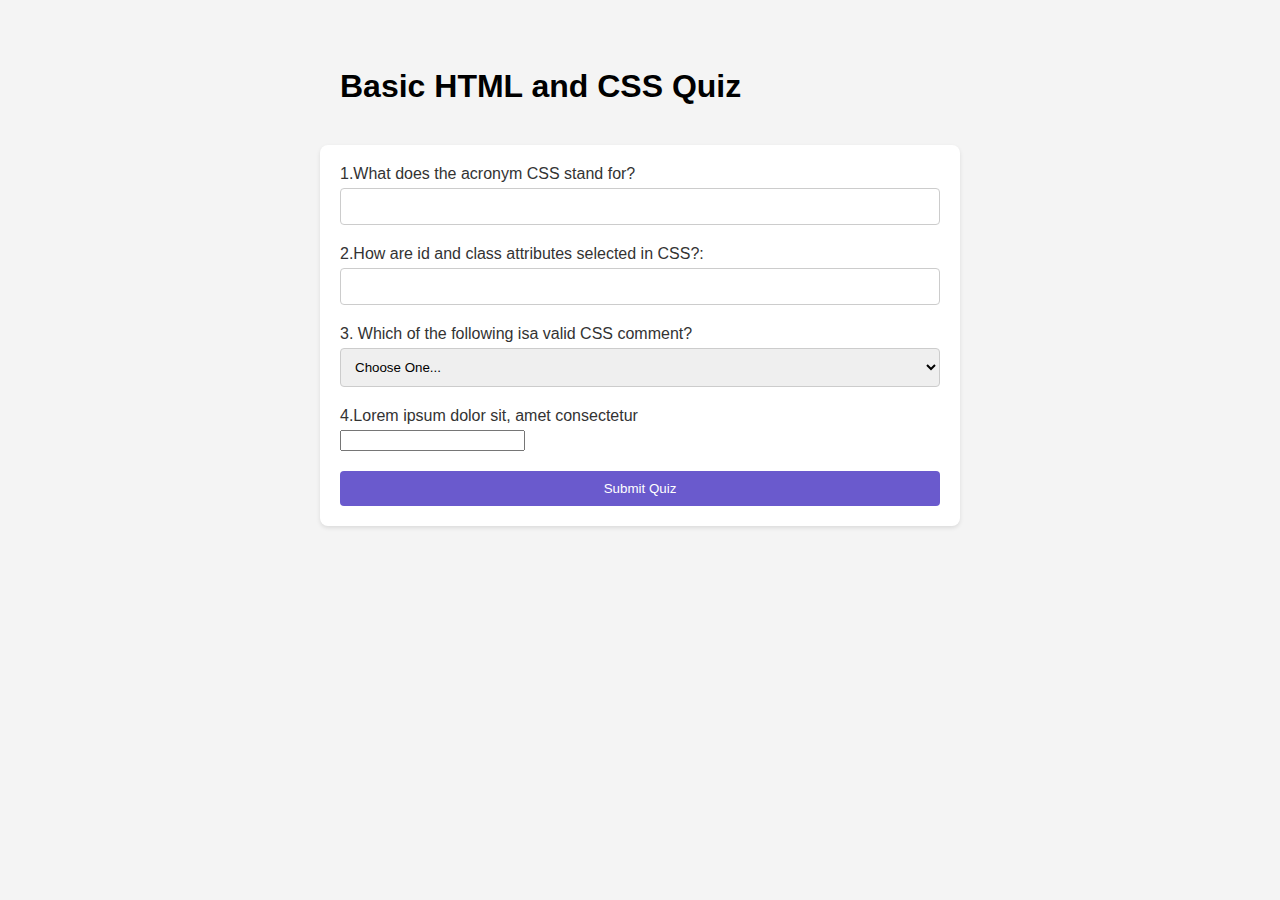
==== quiz.html @ dd70a0fa "Built Quiz html and CSS for assignment" ====
<!DOCTYPE html>
<html lang="en">
<head>
    <meta charset="UTF-8">
    <meta name="viewport" content="width=device-width, initial-scale=1.0">
    <title>Basic HTML and CSS Quiz</title>
    <link rel="stylesheet" href="styles/quiz.css">
</head>
<body>
    <main>
        <h1>Basic HTML and CSS Quiz</h1>
        <form id="quiz"> 
            
            <label for="q1">1.What does the acronym CSS stand for?</label>
            <input type="text" id="q1" name="q1">
    
            <label for="q2">2.How are id and class attributes selected in CSS?:</label>
            <input type="text" id="q2" name="q2">
    
            <label for="q3">3. Which of the following isa valid CSS comment?</label>
            <select name="q3" id="q3">
                <option value="" selected disabled>Choose One...</option>
                <option value="#"># this is a comment #</option>
                <option value="--">-- this is a comment -- </option>
                <option value="/*">/* htis is a comment */</option>
            </select>
        
            <label for="q4">4.Lorem ipsum dolor sit, amet consectetur </label>
            <input type="number" name="q4" id="q4">

            <input type="submit" id="submit" value="Submit Quiz">
        </form>
    </main>
    
</body>
</html>
---- styles/quiz.css ----
body {
    font-family: Arial, sans-serif;
    background-color: #f4f4f4;
    padding: 20px;

}

#quiz,
h1 {
    max-width: 600px;
    margin: 40px auto;
}

#quiz {
    background-color: #fff;
    padding: 20px;
    border-radius: 8px;
    box-shadow:  0 2px 4px rgba(0,0,0,0.1);

}

#quiz h1 {
    color: #333;
}

#quiz label {
    display: block;
    margin-bottom: 5px;
    color: #333;
}

#quiz input[type=text],
#quiz select {
    width: 100%;
    padding: 10px;
    border: 1px solid #ccc;
    border-radius: 4px;
    box-sizing: border-box;
    margin-bottom: 20px;
}

#submit {
    display: block;
    margin-top: 20px;
    background-color: #6a5acd;
    color: white;
    padding:  10px 15px;
    border: none;
    border-radius: 4px;
    width: 100%;
}

#submit:hover {
    background-color: #5d4aaB;

}
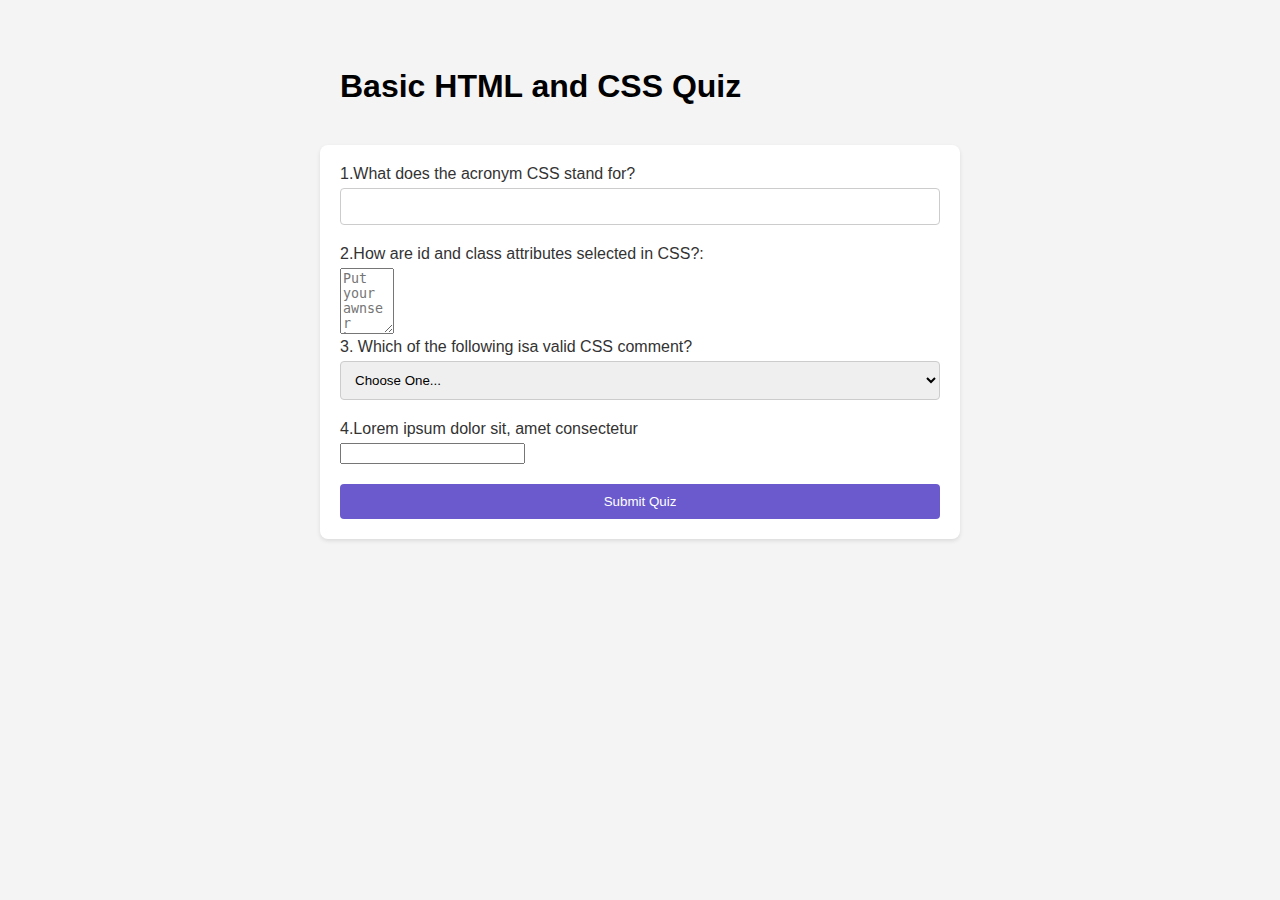
==== commit 08c1f068: "Added Meta description and author, and replased text input to a textarea" ====
--- a/quiz.html
+++ b/quiz.html
@@ -3,6 +3,8 @@
 <head>
     <meta charset="UTF-8">
     <meta name="viewport" content="width=device-width, initial-scale=1.0">
+    <meta name="description" content="A quiz that test your CSS knowladge">
+    <meta name="author" content="Cristobal Henriquez">
     <title>Basic HTML and CSS Quiz</title>
     <link rel="stylesheet" href="styles/quiz.css">
 </head>
@@ -15,7 +17,7 @@
             <input type="text" id="q1" name="q1">
     
             <label for="q2">2.How are id and class attributes selected in CSS?:</label>
-            <input type="text" id="q2" name="q2">
+            <textarea name="q2" id="q2" cols="4" rows="4" placeholder="Put your awnser here"></textarea>
     
             <label for="q3">3. Which of the following isa valid CSS comment?</label>
             <select name="q3" id="q3">
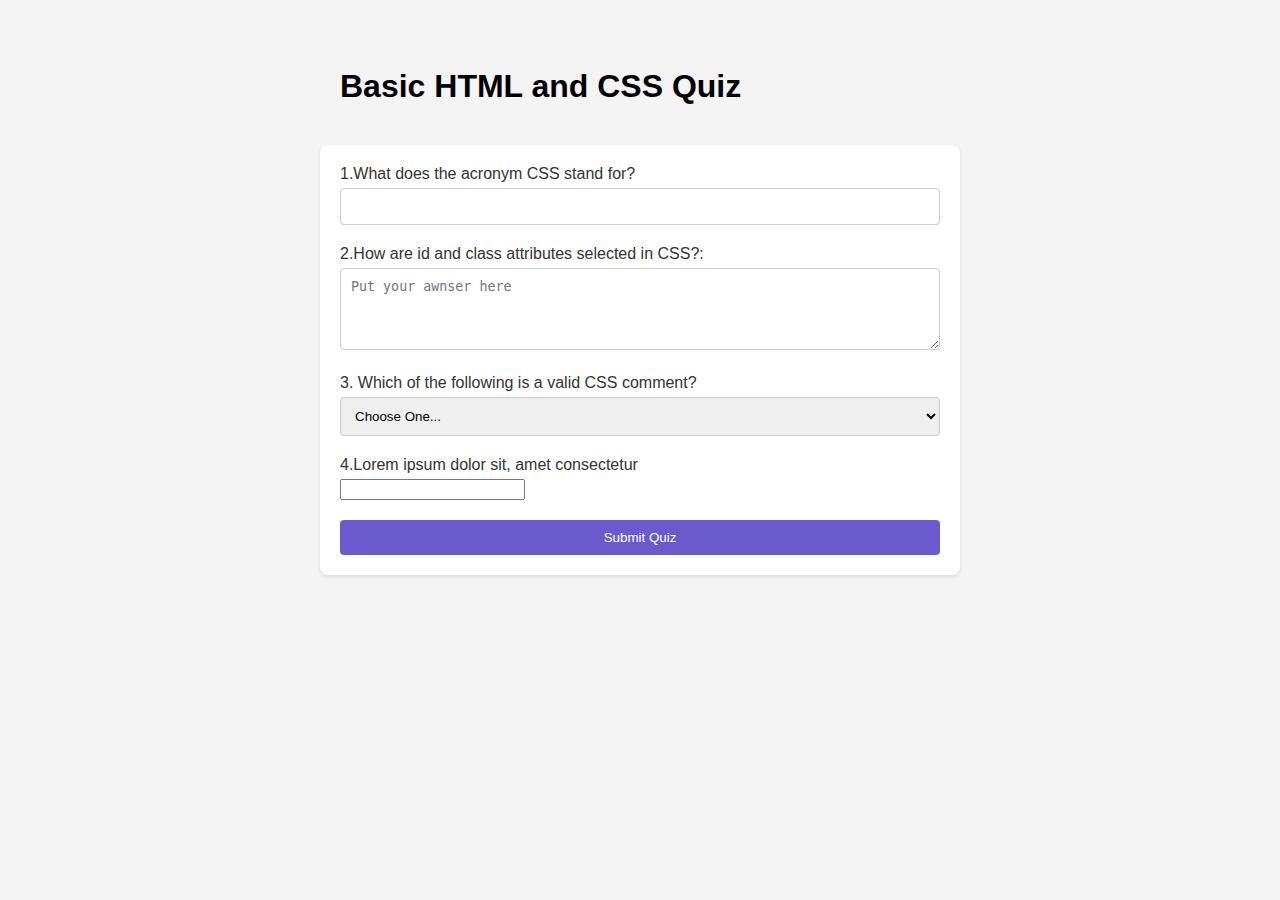
==== commit 9958f666: "spelling edit" ====
--- a/quiz.html
+++ b/quiz.html
@@ -19,7 +19,7 @@
             <label for="q2">2.How are id and class attributes selected in CSS?:</label>
             <textarea name="q2" id="q2" cols="4" rows="4" placeholder="Put your awnser here"></textarea>
     
-            <label for="q3">3. Which of the following isa valid CSS comment?</label>
+            <label for="q3">3. Which of the following is a valid CSS comment?</label>
             <select name="q3" id="q3">
                 <option value="" selected disabled>Choose One...</option>
                 <option value="#"># this is a comment #</option>
--- a/styles/quiz.css
+++ b/styles/quiz.css
@@ -30,7 +30,8 @@
 }
 
 #quiz input[type=text],
-#quiz select {
+#quiz select,
+#quiz textarea {
     width: 100%;
     padding: 10px;
     border: 1px solid #ccc;
@@ -38,6 +39,7 @@
     box-sizing: border-box;
     margin-bottom: 20px;
 }
+
 
 #submit {
     display: block;
